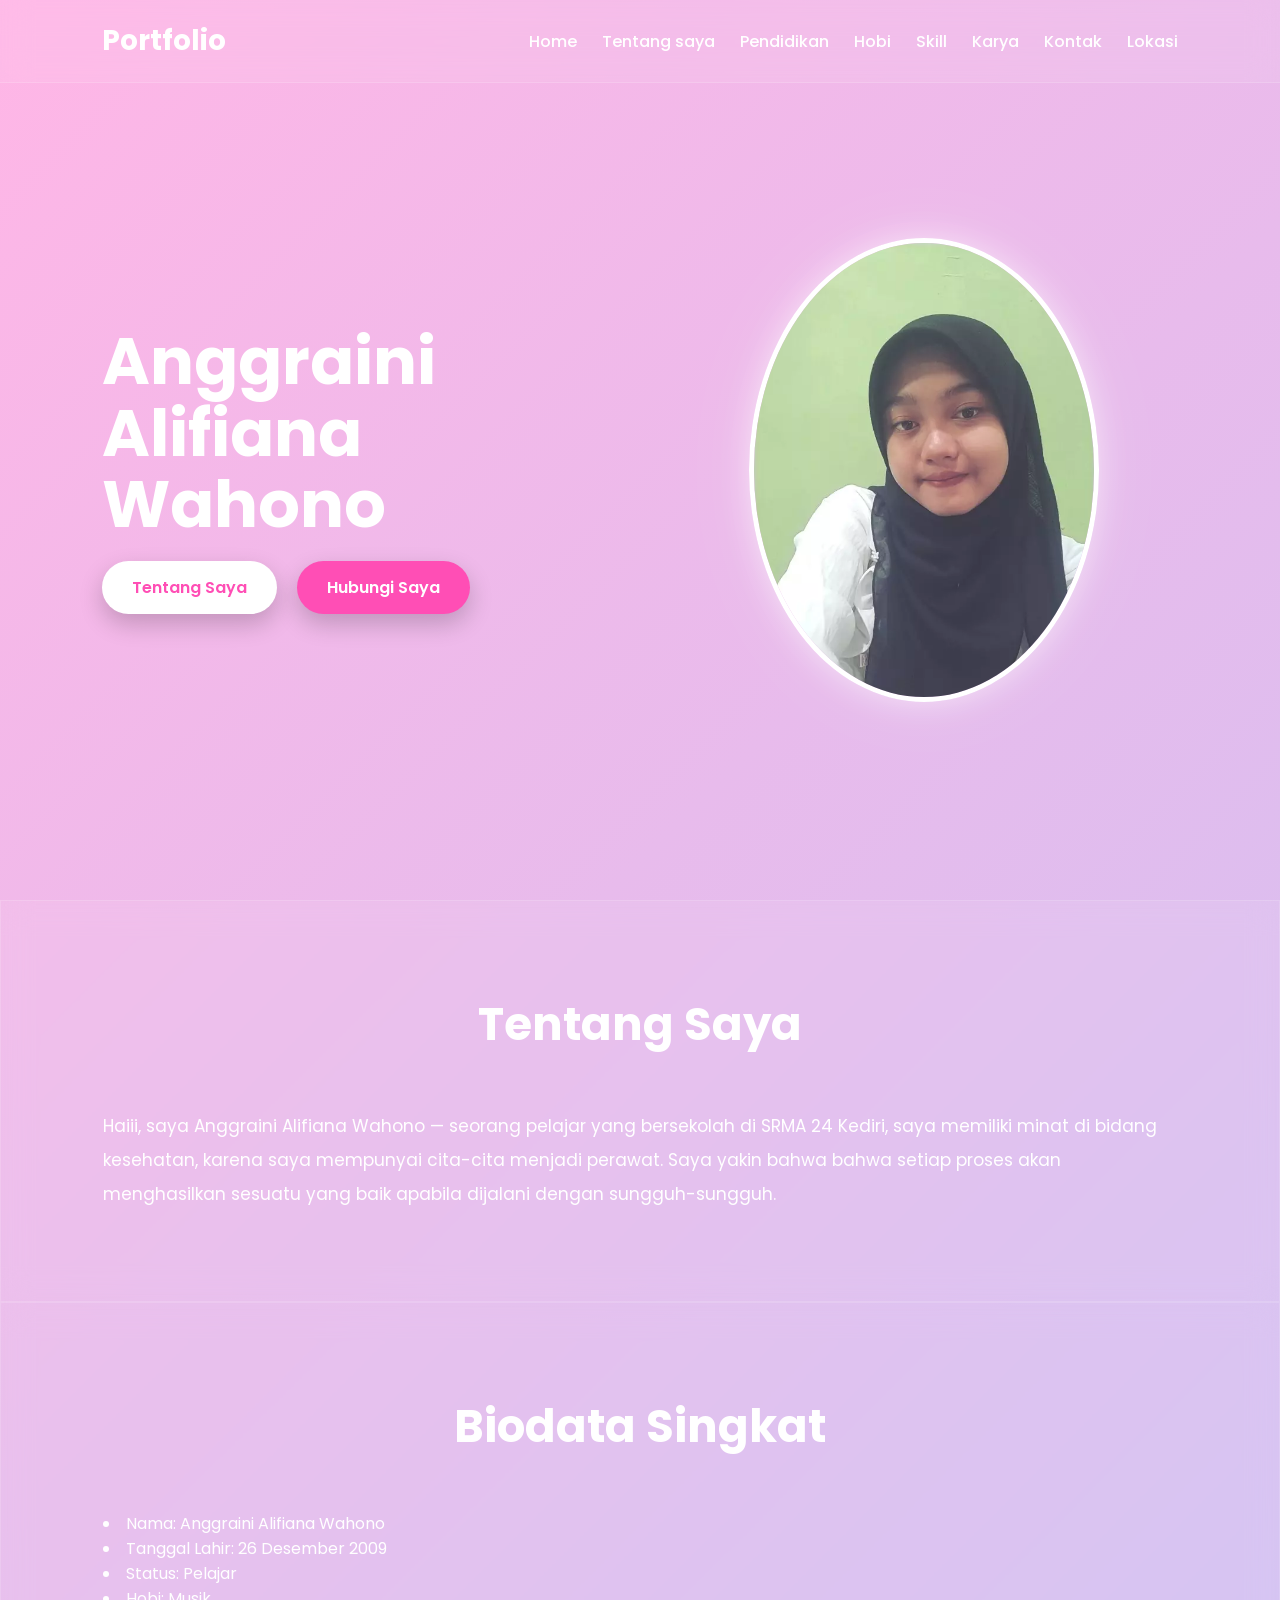
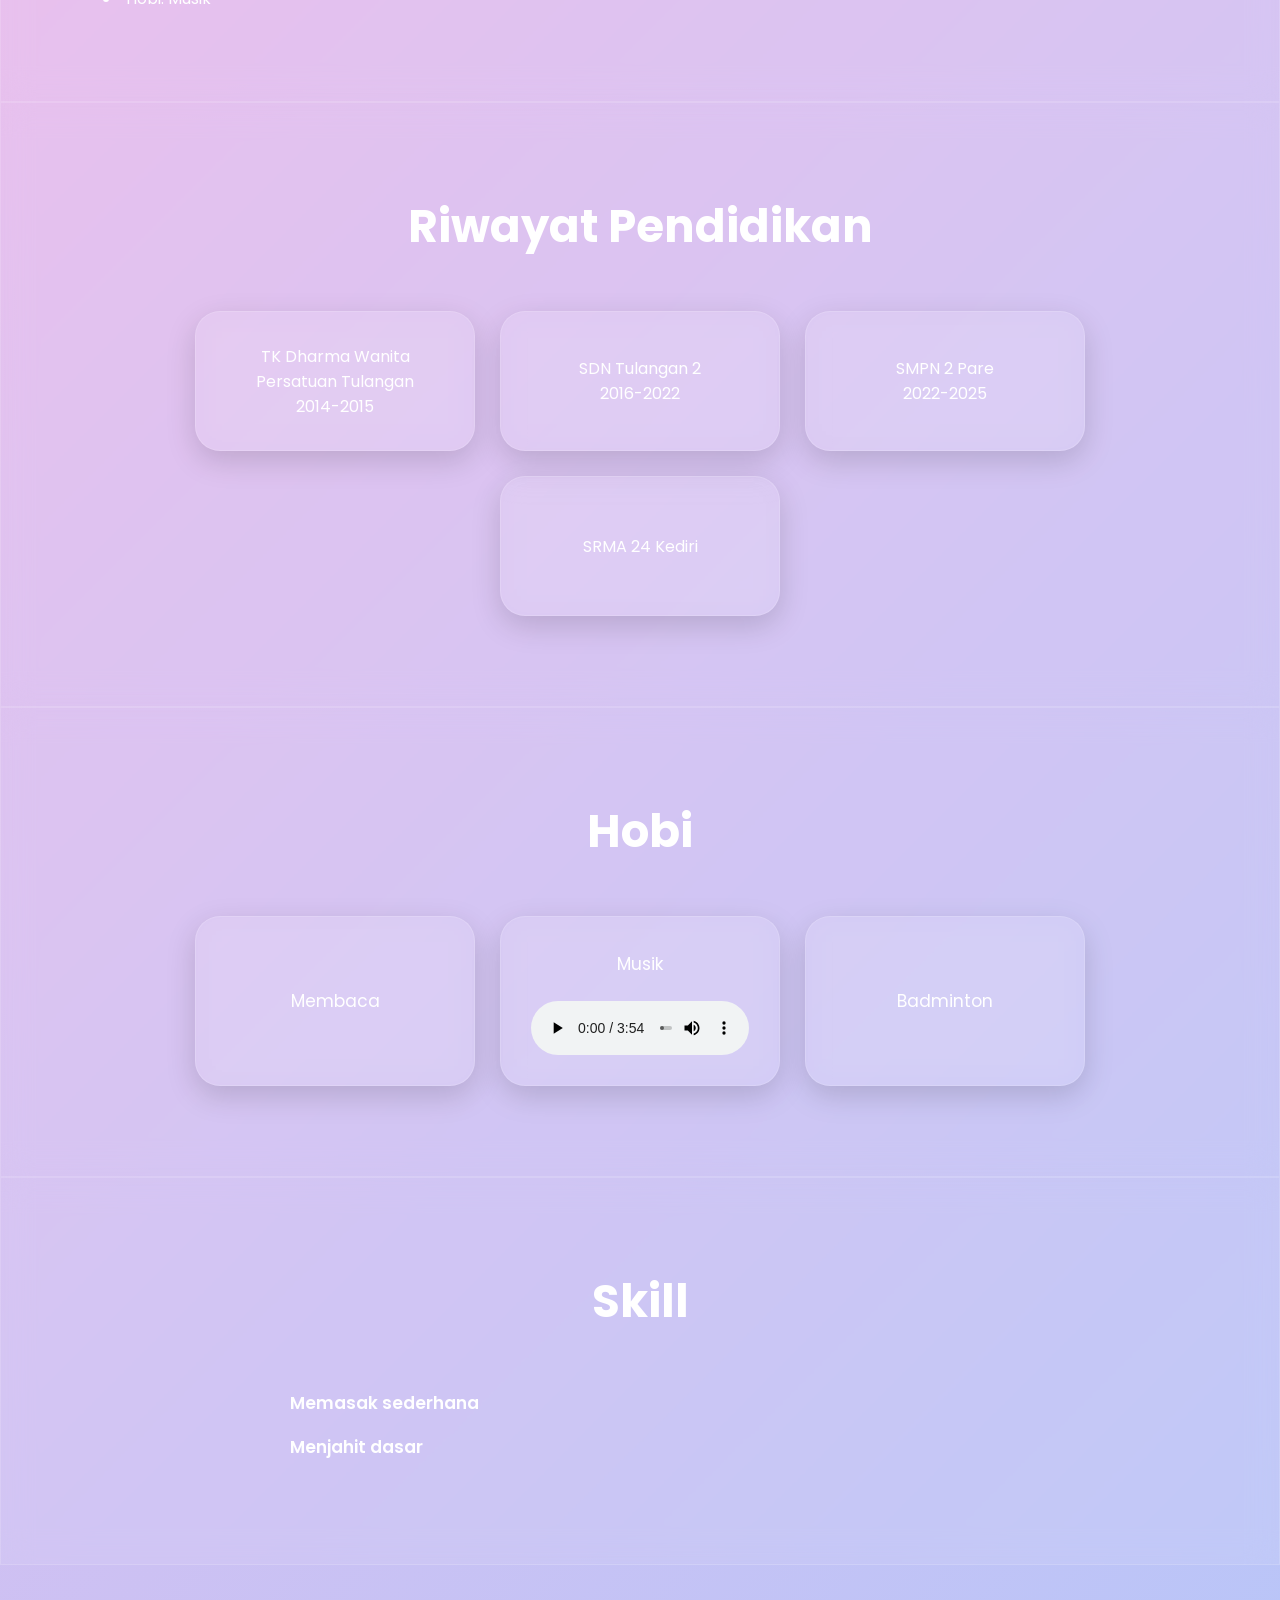
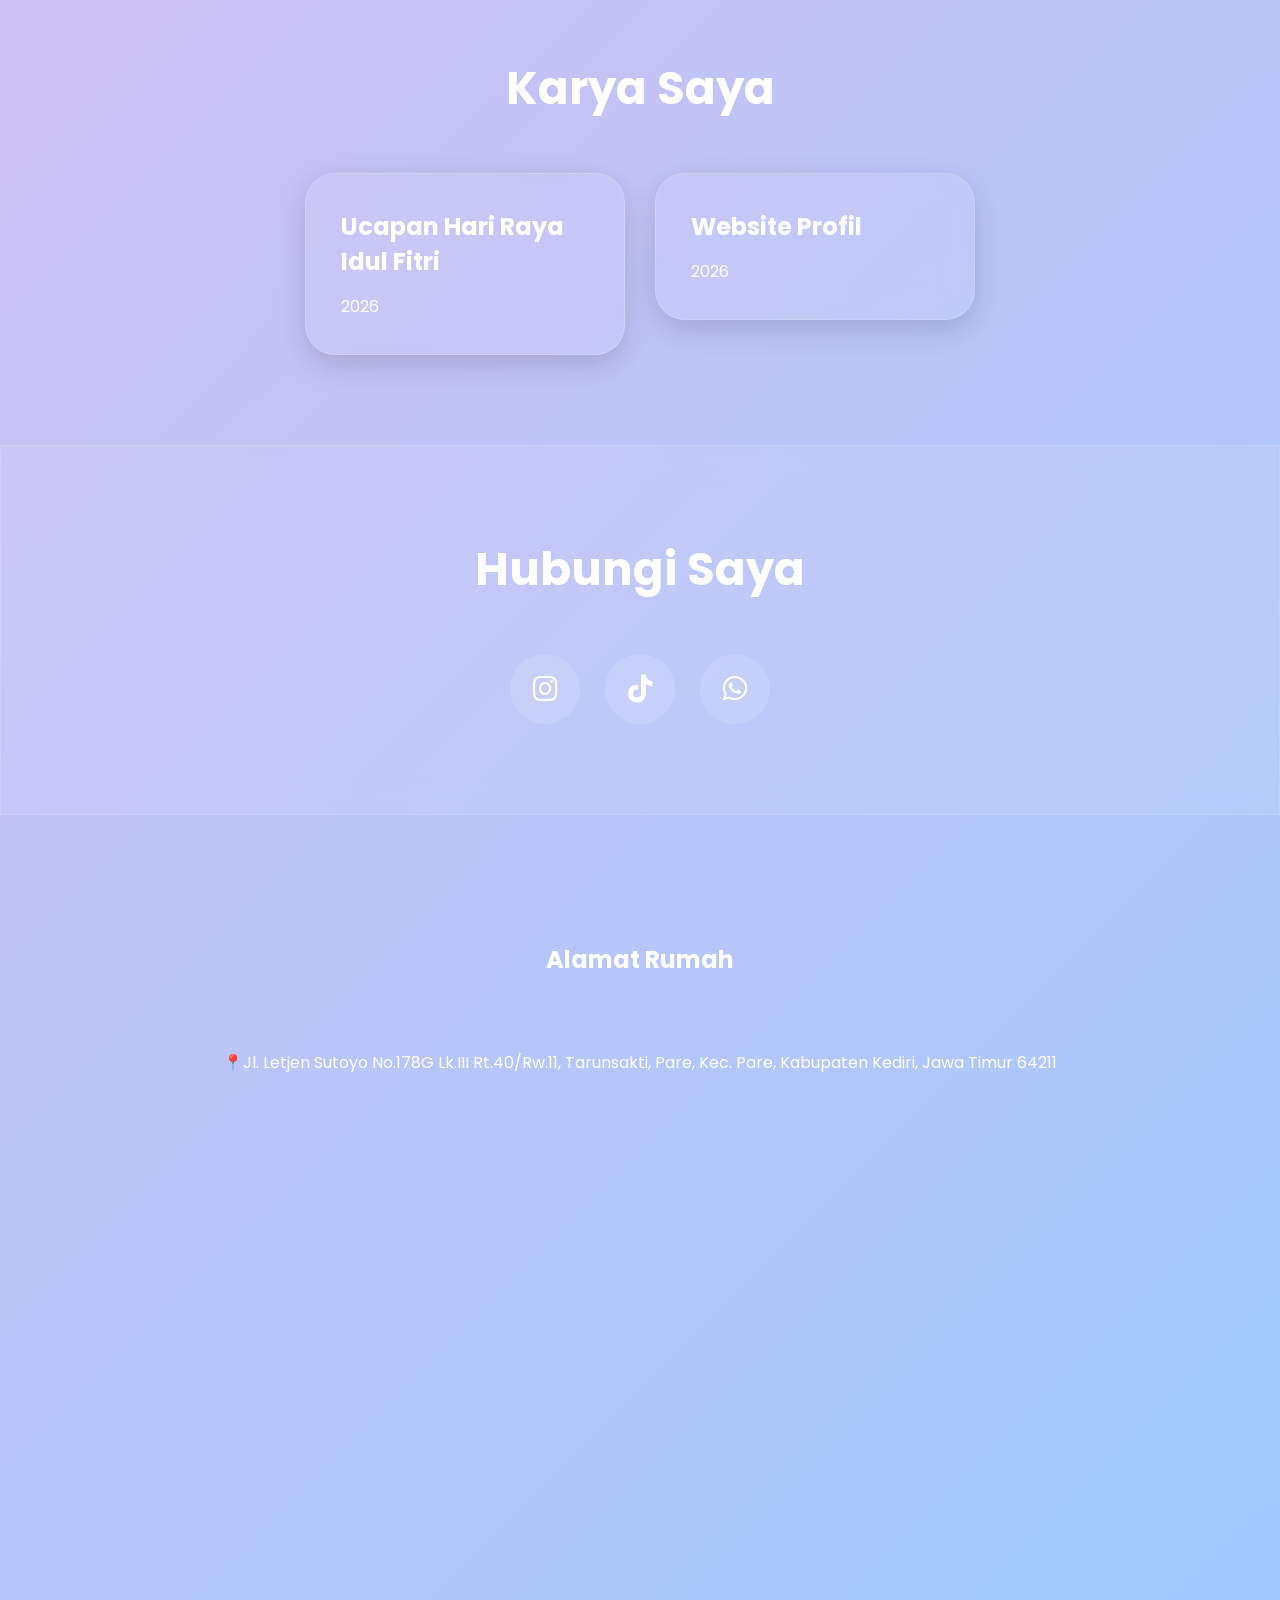
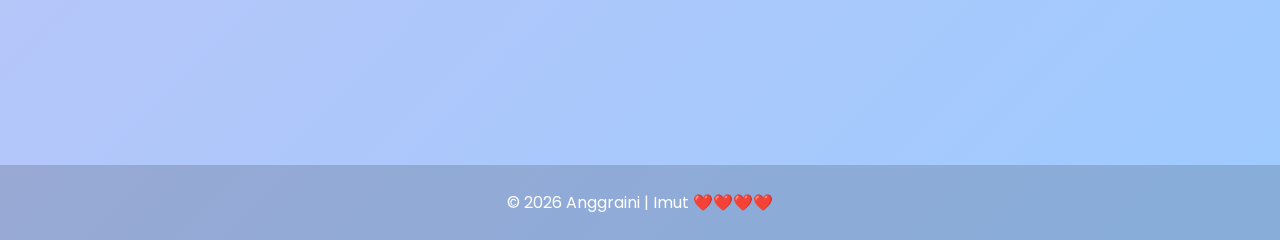
==== portfolio.new/index.html @ 106312ef "first commit" ====
<!DOCTYPE html>
<html lang="id">
<head>
    <meta charset="UTF-8">
    <meta name="viewport" content="width=device-width, initial-scale=1.0">
    <title>PortFolio</title>
    <link rel="stylesheet" href="style.css">
    <link rel="stylesheet" href="https://cdnjs.cloudflare.com/ajax/libs/font-awesome/6.5.0/css/all.min.css">
</head>
<body>
    <!--Navbar-->
    <header>
        <nav class="navbar">
        <h2 class="logo">Portfolio</h2>
<ul class="menu">
<li><a href="#home">Home</a></li>
<li><a href="#about">Tentang saya</a></li>
<li><a href="#education">Pendidikan</a></li>
<li><a href="#hobby">Hobi</a></li>
<li><a href="#skill">Skill</a></li>
<li><a href="#karya">Karya</a></li>
<li><a href="#contact">Kontak</a></li>
<li><a href="#location">Lokasi</a></li>
</ul>
</nav>
</header>
  <!--Hero-->
  <section class="hero" id="home">
    <div class="hero-text">
        <h1>Anggraini Alifiana Wahono</h1>
        <div class="btn-group">
            <a href="#about" class="btn">Tentang Saya</a>

            <a href="#contact" class="btn pink">Hubungi Saya</a>
                </div>
            </div>


            <div class="hero-img">
                <img src="foto.webp" alt="foto">
            </div>
            </section>



            <!--Tentang Saya-->
            <section class="section" id="about">
                <h2>Tentang Saya</h2>
                <p> Haiii, saya Anggraini Alifiana Wahono — seorang pelajar yang bersekolah di SRMA 24 Kediri, saya memiliki
                    minat di bidang kesehatan, karena saya mempunyai cita-cita menjadi perawat. 
                    Saya yakin bahwa bahwa setiap proses akan menghasilkan sesuatu yang baik apabila dijalani dengan sungguh-sungguh.
                </p>
            </section>    
            
            <section class="section" id="about">
<h2>Biodata Singkat</h2>
<p> <li>Nama: Anggraini Alifiana Wahono</li>
<li>Tanggal Lahir: 26 Desember 2009</li>
<li>Status: Pelajar</li>
<li>Hobi: Musik</li></p>

            </section>




               <!--Pendidikan-->
            <section class="section bg" id="education">
                <h2>Riwayat Pendidikan</h2>

                <div class="card-box">
                    

<a href="https://maps.google.com/?q=TK+Dharma+Wanita+Persatuan+Tulangan+Sidoarjo"

target="_blank" class="edu-card">
<div class="card">TK Dharma Wanita Persatuan Tulangan<br>2014-2015</br> </div>
</a>
          


<a href="https://www.google.com/maps/search/SDN+Tulangan+2+Sidoarjo"

target="_blank" class="edu-card">
   <div class="card">SDN Tulangan 2 <br>2016-2022</br></div>
</a>

   <a href="https://www.google.com/maps/search/SMPN+2+Pare+Kediri"

target="_blank" class="edu-card">
 <div class="card">SMPN 2 Pare<br>2022-2025 </br></div>
 </a>



<a href="https://maps.google.com/?q=Balai+Pengembangan+Kompetensi+ASN+Pemkab+Kediri"

target="_blank" class="edu-card">
 <div class="card">SRMA 24 Kediri</div>
</a>

                </div>

            </section>



            <!--Hobi-->
            <section class="section" id="hobby">
                <h2>Hobi</h2>
                <div class="card-box">


      <div class="card"><p>Membaca</p>
     </div>
     
   <div class="card musik-card">

        <p>Musik</p>

        <audio controls>
            <source src="lagu.mp3" type="audio/mp3">
        </audio>

    </div>

</a>
    
        <div class="card"><p>Badminton</p>
        </div>

    </div>
            </section>



            <section class="section bg" id="skill">
                <h2>Skill</h2>
                <div class="skills">
        <p>Memasak sederhana</p> 
        

        <p>Menjahit dasar</p>
     

    </div>
</section>



<section class="karya" id="karya">
    <h2>Karya Saya</h2>

    <div class="karya-container">

       <a href="https://nggiadev.github.io/"
target="_blank" class="karya-link">
        <div class="karya-box">
            <h3>Ucapan Hari Raya Idul Fitri</h3>
            <p>2026</p>
        </div></a>



 <a href="https://nggiadev.github.io/profil/"
target="_blank" class="karya-link">
        <div class="karya-box">
            <h3>Website Profil</h3>
            <p>2026</p>
        </div></a>



    </div>
</section>



<!-- Kontak -->
<section class="section" id="contact">
    <h2>Hubungi Saya</h2>

    <div class="social">
        <a href="https://instagram.com/ang_.gii"><i class="fab fa-instagram"></i>
        </a>


        <a href="https://tiktok.com/anggrain.ii"><i class="fab fa-tiktok"></i>
        </a>

        
        <a href="https://wa.me/6281553935047"><i class="fab fa-whatsapp"></i>
        </a>


    </div>
</section>




<!-- Lokasi -->
<section class="hero" id="location">
  <h2>Alamat Rumah</h2>
  <p>📍Jl. Letjen Sutoyo No.178G Lk.III Rt.40/Rw.11, Tarunsakti, Pare, Kec. Pare, Kabupaten Kediri, Jawa Timur 64211</p>
<iframe src="https://www.google.com/maps/embed?pb=!4v1778900564682!6m8!1m7!1sIxiQHmvo5EaH1aZ9o8HVhg!2m2!1d-7.778596958136667!2d112.2018357022348!3f75.60442336471957!4f-3.51341345125185!5f0.7820865974627469"
 width="600" height="450" style="border:0;" allowfullscreen="" loading="lazy" referrerpolicy="no-referrer-when-downgrade"></iframe>
</section>
<!-- Footer -->
<footer>
    <p>© 2026 Anggraini | Imut ❤️❤️❤️❤️</p>
</footer>

</body>
</html>
---- portfolio.new/style.css ----
@import url('https://fonts.googleapis.com/css2?family=Poppins:wght@300;400;500;600;700&display=swap');


*{
    margin:0;
    padding:0;
    box-sizing:border-box;
    font-family:'Poppins',sans-serif;
}

html{
    scroll-behavior:smooth;
}

body{
    background:linear-gradient(135deg,#ffb6e6,#9ecbff);
    color:white;
    overflow-x:hidden;
}

/* SCROLLBAR */

::-webkit-scrollbar{
    width:10px;
}

::-webkit-scrollbar-thumb{
    background:white;
    border-radius:20px;
}

/* NAVBAR */

header{
    position:fixed;
    width:100%;
    top:0;
    z-index:1000;
}

.navbar{
    display:flex;
    justify-content:space-between;
    align-items:center;
    padding:20px 8%;

    background:rgba(255,255,255,0.08);
    backdrop-filter:blur(15px);

    border-bottom:1px solid rgba(255,255,255,0.15);
}

.logo{
    font-size:28px;
    font-weight:700;
}

.menu{
    display:flex;
    gap:25px;
    list-style:none;
    flex-wrap:wrap;
}

.menu a{
    color:white;
    text-decoration:none;
    font-weight:500;
    transition:0.3s;
}

.menu a:hover{
    color:#f45bcb;
}

/* HERO */

.hero{
    min-height:100vh;
    display:flex;
    justify-content:center;
    align-items:center;
    gap:60px;
    padding:120px 8% 80px;
    flex-wrap:wrap;
}

.hero-text{
    flex:1;
    min-width:300px;
    animation:fadeUp 1s ease;
}

.hero-text h1{
    font-size:65px;
    line-height:1.1;
    margin-bottom:20px;
}

.hero-text p{
    font-size:18px;
    line-height:1.8;
    margin-bottom:30px;
}

.hero-img{
    flex:1;
    display:flex;
    justify-content:center;
    animation:fadeUp 1.3s ease;
}

.hero-img img{
    width:350px;
    max-width:100%;
    border-radius:50%;
    border:5px solid white;

    box-shadow:
    0 0 30px rgba(255,255,255,0.5),
    0 0 80px rgba(255,255,255,0.2);
}

/* BUTTON */

.btn-group{
    display:flex;
    gap:20px;
    flex-wrap:wrap;
}

.btn{
    padding:14px 30px;
    border-radius:40px;
    text-decoration:none;
    background:white;
    color:#ff4eb5;
    font-weight:600;

    transition:0.4s;

    box-shadow:0 10px 25px rgba(0,0,0,0.2);
}

.btn:hover{
    transform:translateY(-5px);
}

.btn.pink{
    background:#ff4eb5;
    color:white;
}

/* SECTION */

.section,
.karya{
    padding:90px 8%;
    animation:fadeUp 1s ease;
}

.section h2,
.karya h2{
    text-align:center;
    font-size:45px;
    margin-bottom:50px;
}

/* GLASS EFFECT */

.bg,
.card,
.karya-box,
.section,
.musik-card{
    background:rgba(255,255,255,0.08);
    backdrop-filter:blur(15px);

    border:1px solid rgba(255,255,255,0.15);
}

.section p{
    line-height:2;
    font-size:17px;
}


.card-box{
    display:flex;
    flex-wrap:wrap;
    justify-content:center;
    gap:25px;
}



.card{
    width:280px;
    min-height:140px;

    border-radius:25px;
    padding:30px;

    display:flex;
    justify-content:center;
    align-items:center;
    text-align:center;

    transition:0.4s;

    box-shadow:0 10px 30px rgba(0,0,0,0.15);
}

.card:hover{
    transform:translateY(-10px) scale(1.03);
}

.edu-card{
    text-decoration:none;
    color:white;
}


.musik-card{
    flex-direction:column;
}

audio{
    width:100%;
    margin-top:20px;
}



.skills{
    max-width:700px;
    margin:auto;
}

.skills p{
    margin-bottom:10px;
    font-weight:600;
}

.bar{
    width:100%;
    height:20px;

    background:rgba(255,255,255,0.2);

    border-radius:20px;
    overflow:hidden;

    margin-bottom:25px;
}

.bar span{
    display:block;
    height:100%;

    background:linear-gradient(90deg,#ff71c6,#7ea6ff);

    border-radius:20px;
}



.karya-container{
    display:flex;
    justify-content:center;
    flex-wrap:wrap;
    gap:30px;
}

.karya-link{
    text-decoration:none;
    color:white;
}

.karya-box{
    width:320px;

    padding:35px;
    border-radius:30px;

    transition:0.4s;

    box-shadow:0 10px 30px rgba(0,0,0,0.15);
}

.karya-box:hover{
    transform:translateY(-10px);
}

.karya-box h3{
    margin-bottom:15px;
    font-size:24px;
}



.social{
    display:flex;
    justify-content:center;
    gap:25px;
    flex-wrap:wrap;
}

.social a{
    width:70px;
    height:70px;

    display:flex;
    justify-content:center;
    align-items:center;

    border-radius:50%;

    font-size:28px;
    color:white;
    text-decoration:none;

    background:rgba(255,255,255,0.12);

    transition:0.4s;
}

.social a:hover{
    background:white;
    color:#ff4eb5;
    transform:translateY(-8px);
}



iframe{
    width:100%;
    border-radius:25px;
    margin-top:30px;
}


footer{
    text-align:center;
    padding:25px;

    background:rgba(0,0,0,0.15);

    margin-top:50px;
}



@keyframes fadeUp{

    from{
        opacity:0;
        transform:translateY(40px);
    }

    to{
        opacity:1;
        transform:translateY(0);
    }

}

/* RESPONSIVE MOBILE */

@media(max-width:768px){

.navbar{
    flex-direction:column;
    gap:20px;
    padding:20px;
}

.logo{
    font-size:22px;
}

.menu{
    justify-content:center;
    gap:15px;
}

.menu a{
    font-size:14px;
}

.hero{
    flex-direction:column-reverse;
    text-align:center;
    padding-top:170px;
}

.hero-text h1{
    font-size:40px;
}

.hero-text p{
    font-size:16px;
}

.hero-img img{
    width:240px;
}

.btn-group{
    justify-content:center;
}

.section,
.karya{
    padding:70px 20px;
}

.section h2,
.karya h2{
    font-size:35px;
}

.card,
.karya-box{
    width:100%;
}

iframe{
    height:300px;
}

.social a{
    width:60px;
    height:60px;
    font-size:24px;
}

}
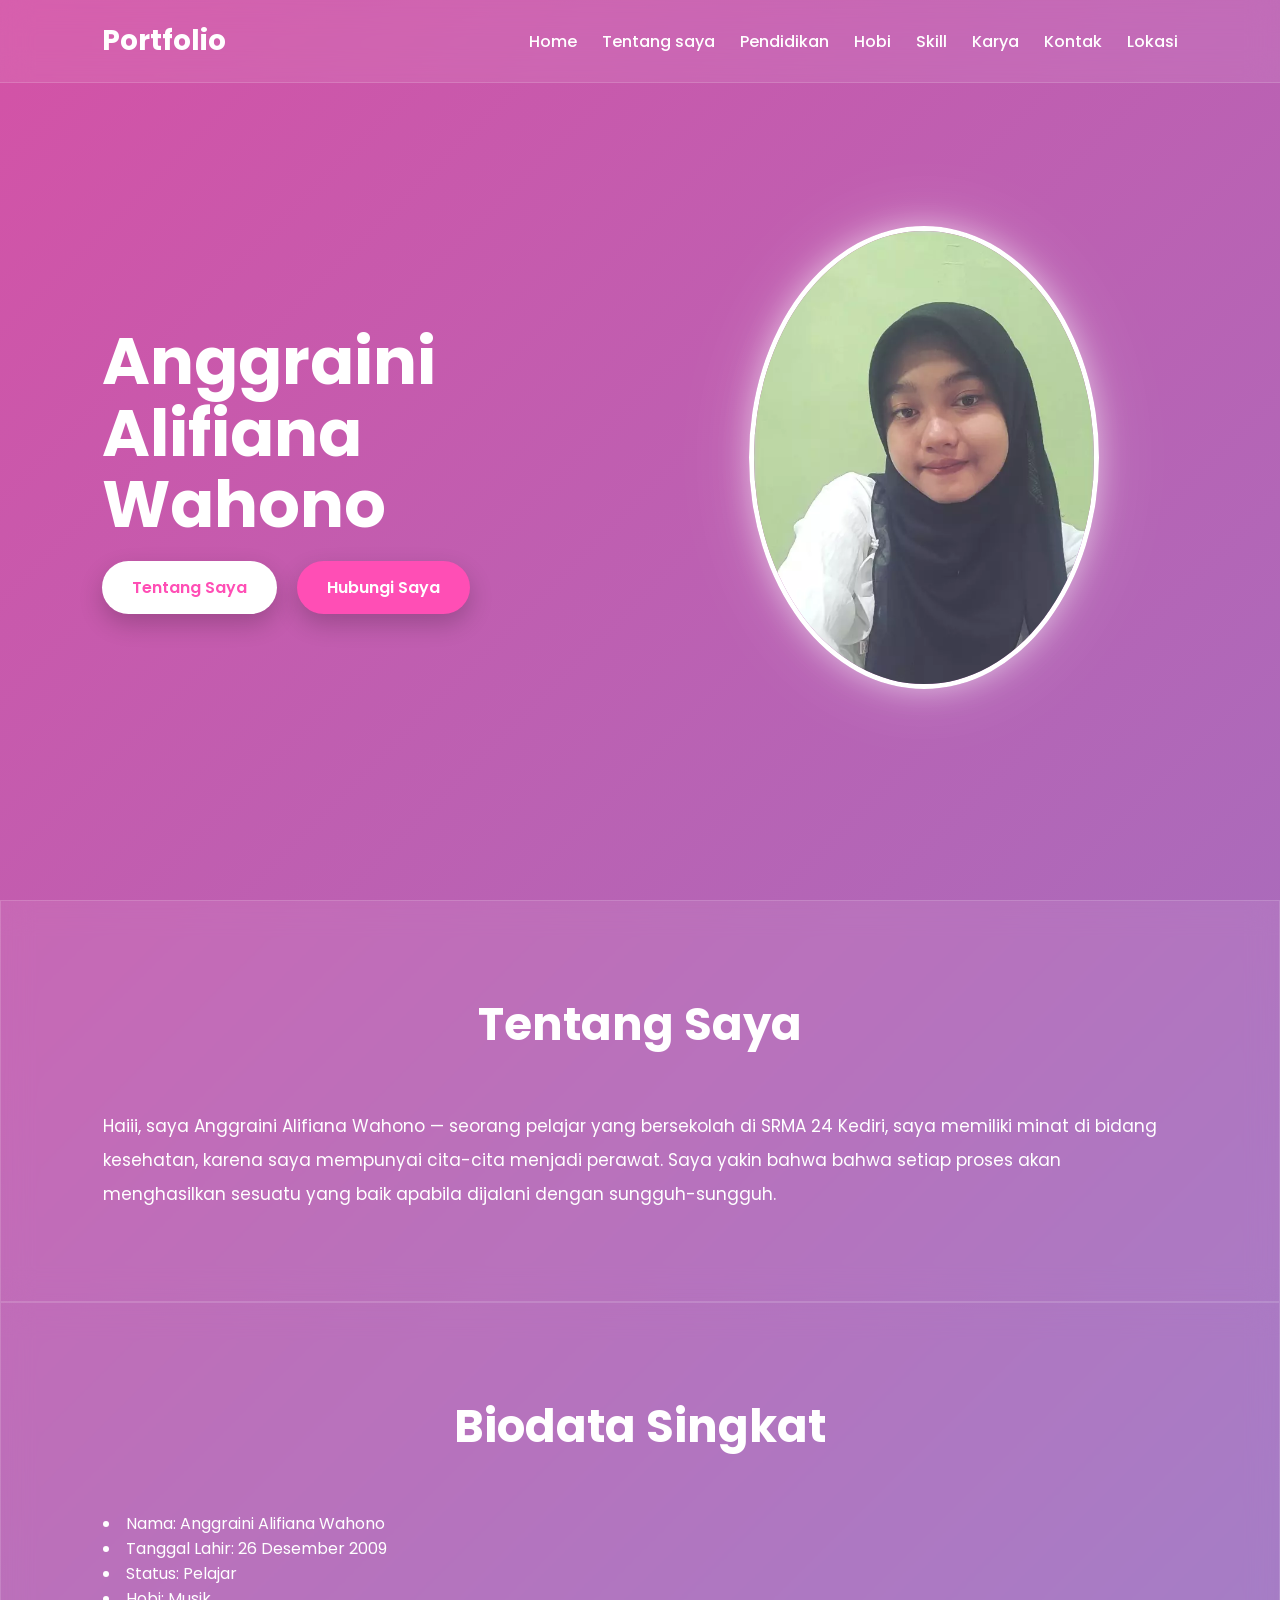
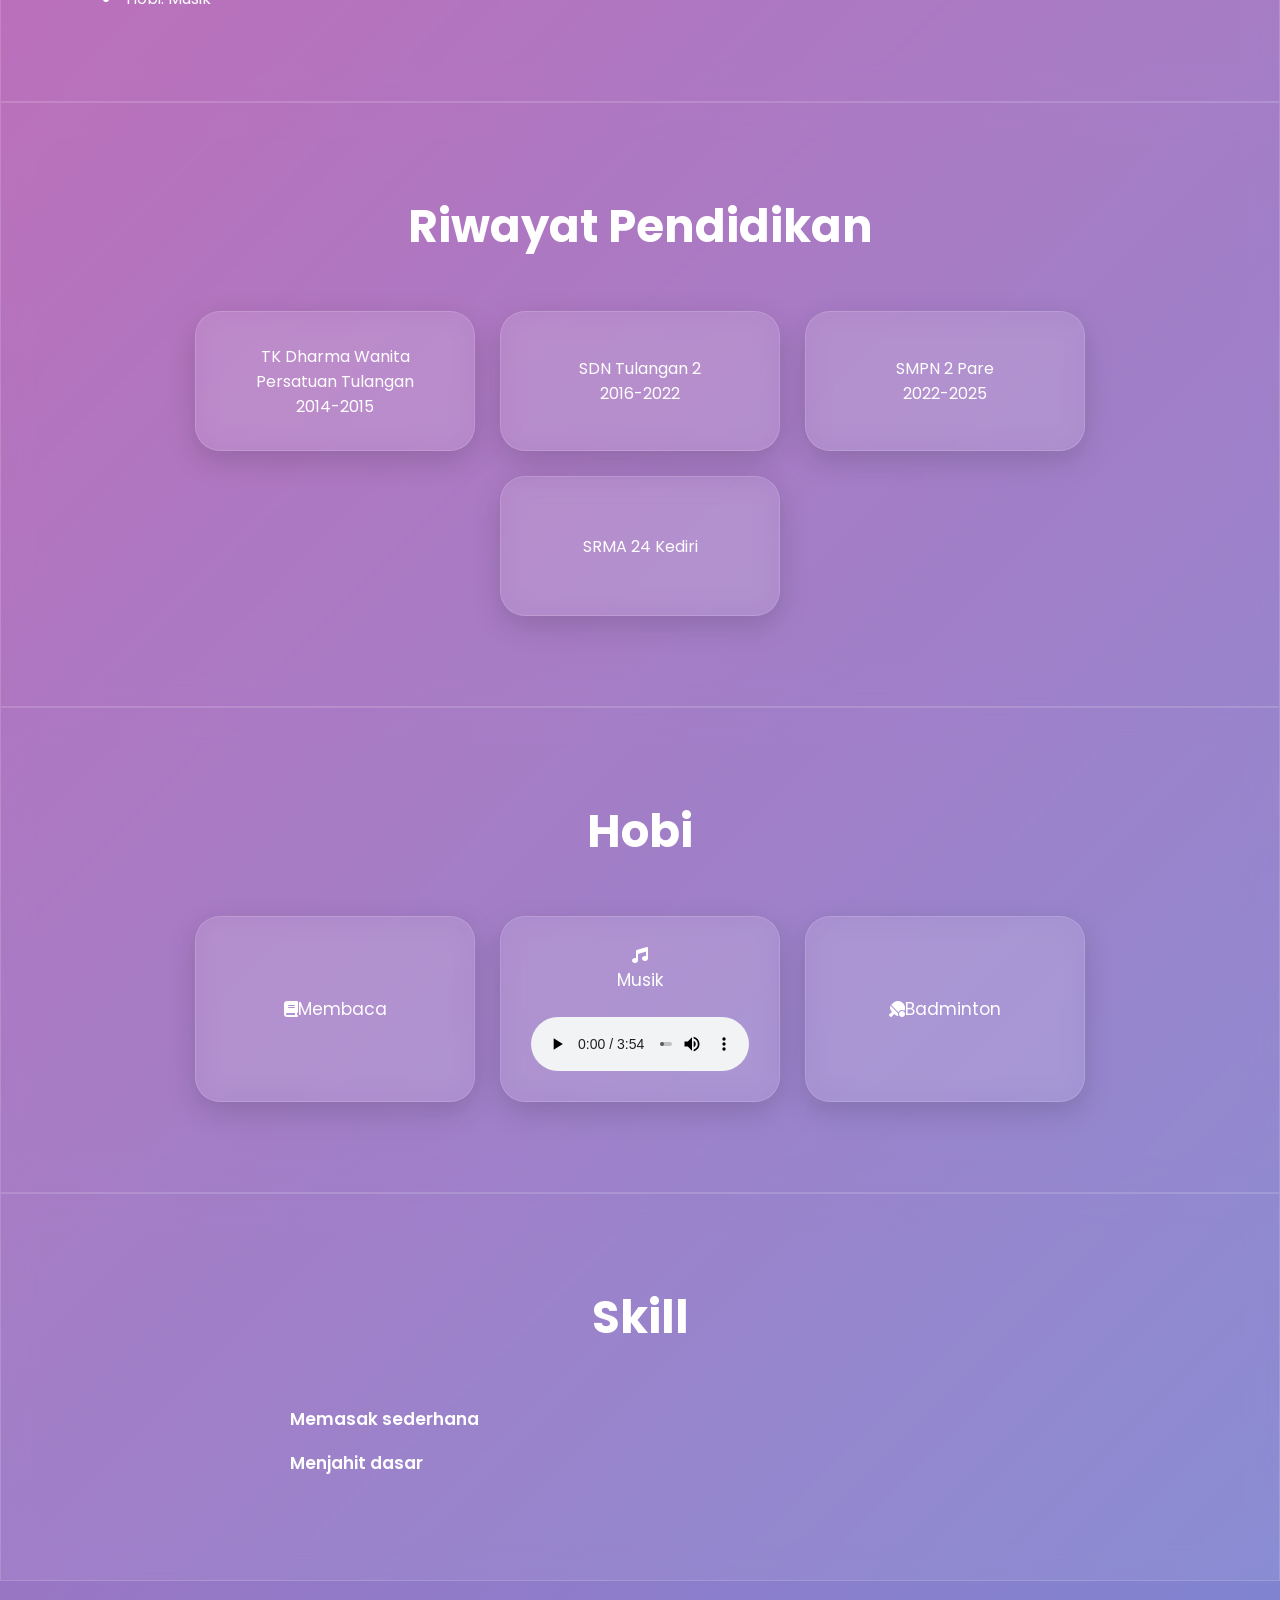
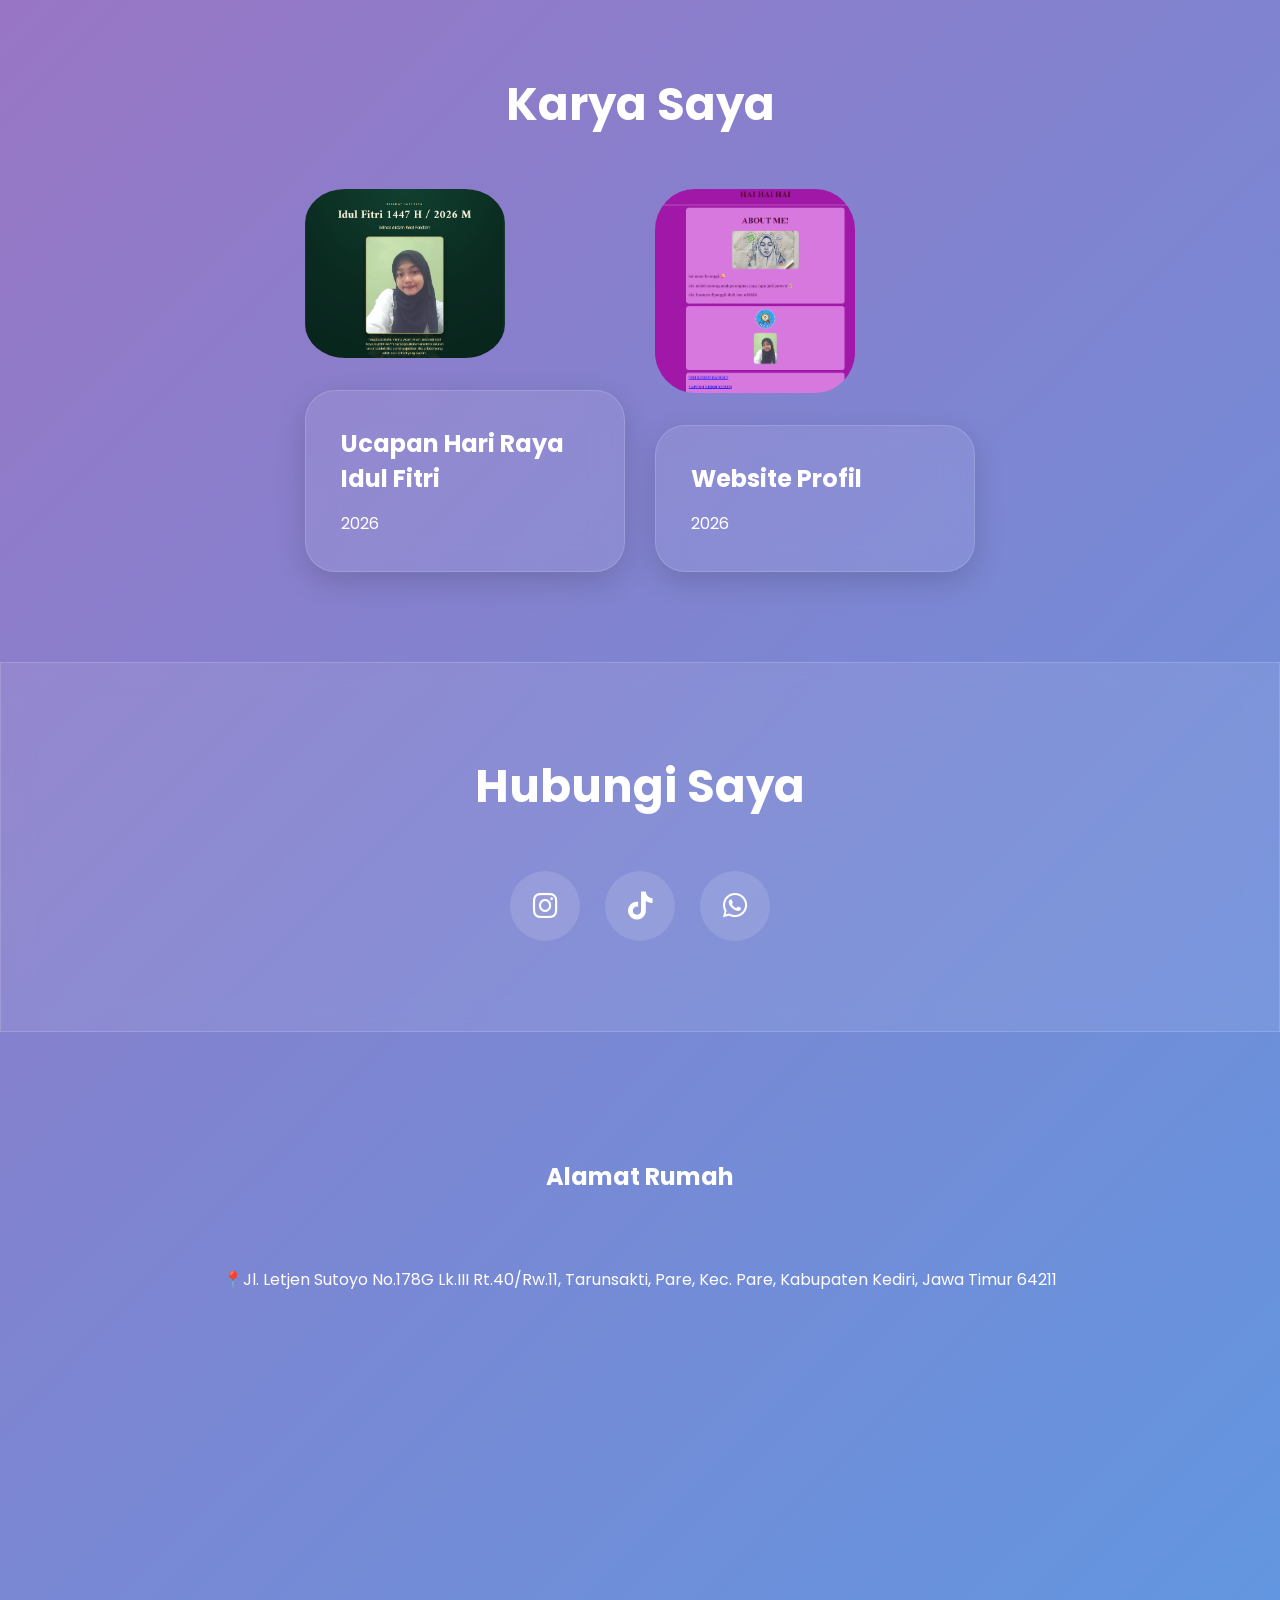
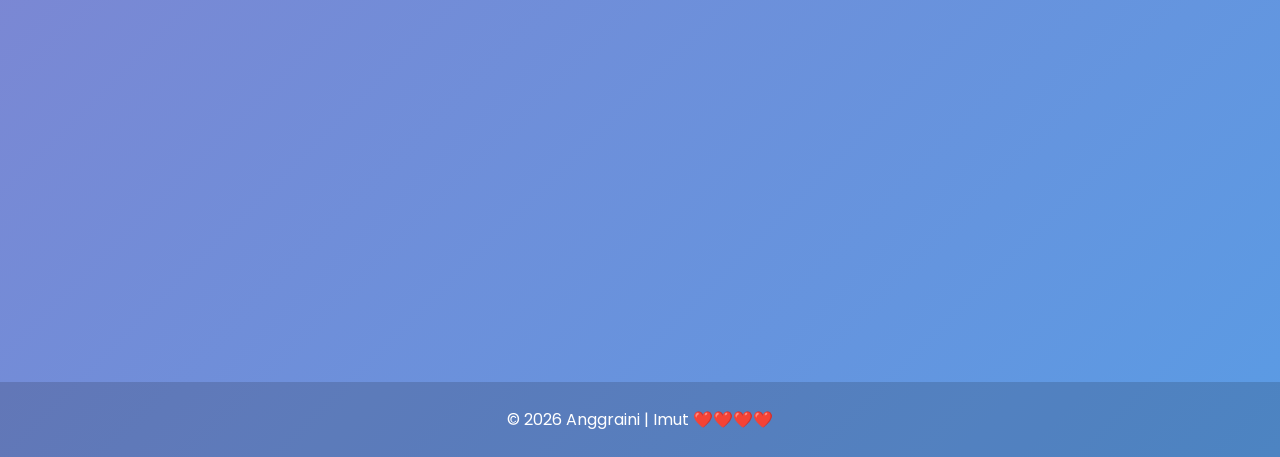
==== commit a697cf50: "tambah foto" ====
--- a/portfolio.new/index.html
+++ b/portfolio.new/index.html
@@ -8,6 +8,8 @@
     <link rel="stylesheet" href="https://cdnjs.cloudflare.com/ajax/libs/font-awesome/6.5.0/css/all.min.css">
 </head>
 <body>
+
+
     <!--Navbar-->
     <header>
         <nav class="navbar">
@@ -24,6 +26,8 @@
 </ul>
 </nav>
 </header>
+
+
   <!--Hero-->
   <section class="hero" id="home">
     <div class="hero-text">
@@ -34,7 +38,6 @@
             <a href="#contact" class="btn pink">Hubungi Saya</a>
                 </div>
             </div>
-
 
             <div class="hero-img">
                 <img src="foto.webp" alt="foto">
@@ -110,12 +113,13 @@
                 <h2>Hobi</h2>
                 <div class="card-box">
 
-
-      <div class="card"><p>Membaca</p>
+      <div class="card">
+         <i class="fas fa-book"></i>
+         <p>Membaca</p>
      </div>
      
    <div class="card musik-card">
-
+<i class="fas fa-music"></i>
         <p>Musik</p>
 
         <audio controls>
@@ -126,7 +130,9 @@
 
 </a>
     
-        <div class="card"><p>Badminton</p>
+        <div class="card"> 
+             <i class="fas fa-table-tennis-paddle-ball"></i>
+            <p>Badminton</p>  
         </div>
 
     </div>
@@ -152,9 +158,9 @@
     <h2>Karya Saya</h2>
 
     <div class="karya-container">
-
        <a href="https://nggiadev.github.io/"
 target="_blank" class="karya-link">
+ <img src="ucapan.png" alt="foto">
         <div class="karya-box">
             <h3>Ucapan Hari Raya Idul Fitri</h3>
             <p>2026</p>
@@ -164,6 +170,7 @@
 
  <a href="https://nggiadev.github.io/profil/"
 target="_blank" class="karya-link">
+<img src="profil.png" alt="foto">
         <div class="karya-box">
             <h3>Website Profil</h3>
             <p>2026</p>
--- a/portfolio.new/style.css
+++ b/portfolio.new/style.css
@@ -13,7 +13,7 @@
 }
 
 body{
-    background:linear-gradient(135deg,#ffb6e6,#9ecbff);
+    background:linear-gradient(135deg,#d452a6,#5a9be4);
     color:white;
     overflow-x:hidden;
 }
@@ -297,7 +297,11 @@
     font-size:24px;
 }
 
-
+img {width: 200px;
+    margin-bottom: 25px;
+    border-radius: 20%;
+    border: 5px;
+}
 
 .social{
     display:flex;
